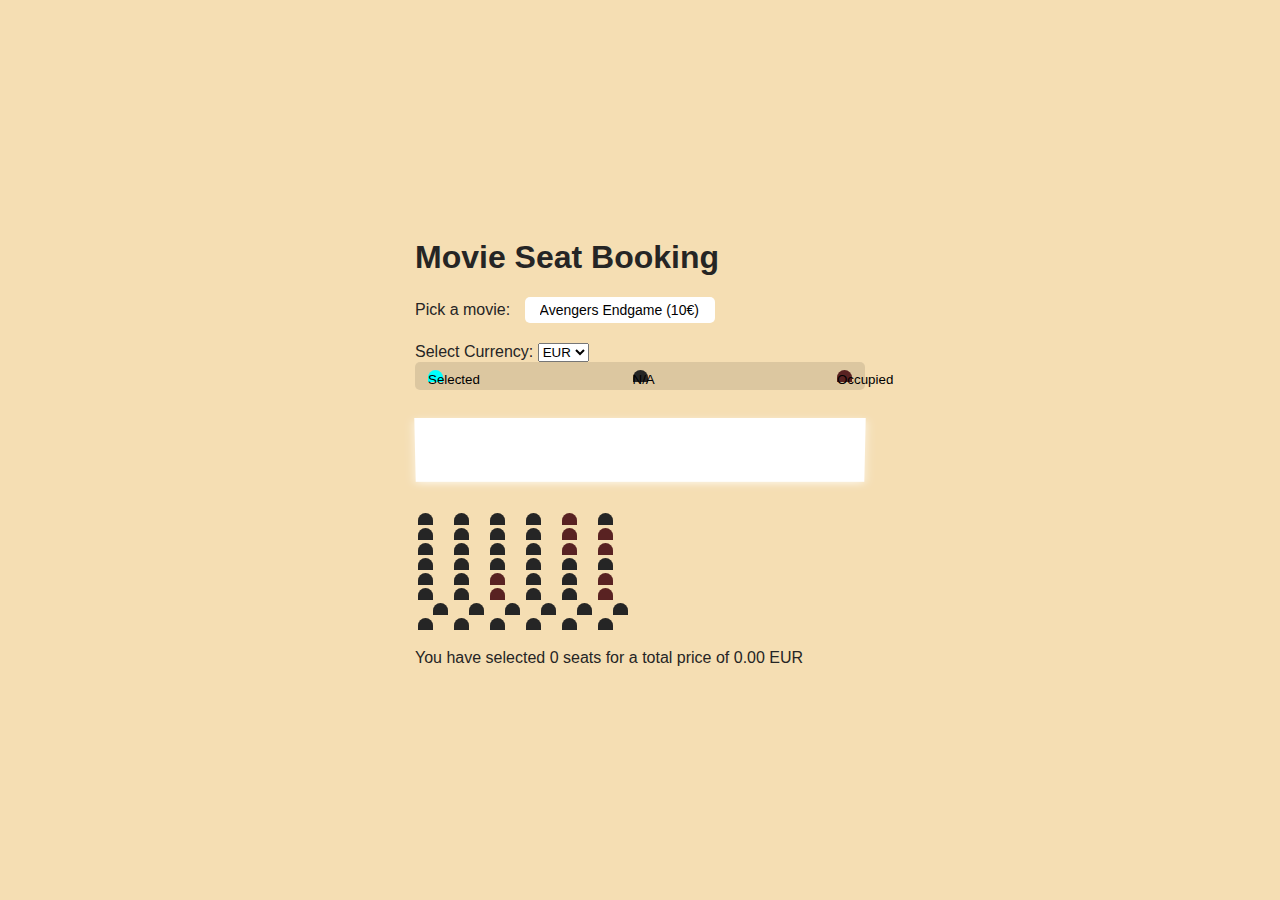
==== PEC1/PEC1_Ej2_3/index.html @ 5acec33a "Ejercicio 2.3 primer intento" ====
<!DOCTYPE html>
<html lang="en">

<head>
    <meta charset="UTF-8">
    <meta name="viewport" content="width=device-width, initial-scale=1.0">
    <title>Movie Seat Booking</title>
    <link rel="stylesheet" href="style.css">
</head>

<body>
    <div class="container">
        <h1>Movie Seat Booking</h1>
        <div class="movie-container">
            <label for="movie">Pick a movie:</label>
            <select id="movie">
                <option value="10" data-currency="EUR">Avengers Endgame (10€)</option>
                <option value="12" data-currency="EUR">Little Women (12€)</option>
                <option value="8" data-currency="EUR">Oppenheimer (8€)</option>
                <option value="9" data-currency="EUR">Barbie (9€)</option>
            </select>
        </div>

        <div class="currency">
            <label for="currency-one">Select Currency:</label>
            <select id="currency-one">
                <option value="AED">AED</option>
                <option value="ARS">ARS</option>
                <option value="AUD">AUD</option>
                <option value="BGN">BGN</option>
                <option value="BRL">BRL</option>
                <option value="BSD">BSD</option>
                <option value="CAD">CAD</option>
                <option value="EUR" selected>EUR</option>
                <option value="GBP">GBP</option>
                <option value="JPY">JPY</option>
                <option value="USD">USD</option>
            </select>
        </div>

        <div class="showcase">
            <div class="seat selected">
                <small>Selected</small>
            </div>
            <div class="seat">
                <small>N/A</small>
            </div>
            <div class="seat occupied">
                <small>Occupied</small>
            </div>
        </div>

        <div class="container">
            <div class="screen"></div>
        </div>

        <div class="seats">
            <div class="row">
                <div class="seat"></div>
                <div class="seat"></div>
                <div class="seat"></div>
                <div class="seat"></div>
                <div class="seat"></div>
                <div class="seat"></div>
                <div class="seat"></div>
                <div class="seat"></div>
            </div>
        
            <div class="row">
                <div class="seat"></div>
                <div class="seat"></div>
                <div class="seat"></div>
                <div class="seat"></div>
                <div class="seat"></div>
                <div class="seat"></div>
                <div class="seat"></div>
                <div class="seat"></div>
            </div>
        
            <div class="row">
                <div class="seat"></div>
                <div class="seat"></div>
                <div class="seat"></div>
                <div class="seat"></div>
                <div class="seat occupied"></div>
                <div class="seat occupied"></div>
                <div class="seat"></div>
                <div class="seat"></div>
            </div>
        
            <div class="row">
                <div class="seat"></div>
                <div class="seat"></div>
                <div class="seat"></div>
                <div class="seat"></div>
                <div class="seat"></div>
                <div class="seat"></div>
                <div class="seat"></div>
                <div class="seat"></div>
            </div>
        
            <div class="row">
                <div class="seat occupied"></div>
                <div class="seat occupied"></div>
                <div class="seat occupied"></div>
                <div class="seat"></div>
                <div class="seat"></div>
                <div class="seat"></div>
                <div class="seat"></div>
                <div class="seat"></div>
            </div>
        
            <div class="row">
                <div class="seat"></div>
                <div class="seat occupied"></div>
                <div class="seat occupied"></div>
                <div class="seat"></div>
                <div class="seat occupied"></div>
                <div class="seat occupied"></div>
                <div class="seat"></div>
                <div class="seat"></div>
            </div>
        
                </div>

        <p class="text">You have selected <span id="count">0</span> seats for a total price of <span id="total">0.00</span> <span id="currency">EUR</span></p>

    </div>

    <script src="script.js"></script>
</body>

</html>
<!DOCTYPE html>
---- PEC1/PEC1_Ej2_3/style.css ----
* {
    box-sizing: border-box;
}

body {
    background-color: wheat;
    color: rgb(37, 37, 37);
    display: flex;
    flex-direction: column;
    align-items: center;
    justify-content: center;
    height: 100vh;
    font-family: 'Montserrat', sans-serif;
    margin: 0;
}

.movie-container {
    margin: 20px 0;
}

.movie-container select {
    background-color: white;
    border: 0;
    border-radius: 5px;
    font-size: 14px;
    margin-left: 10px;
    padding: 5px 15px 5px 15px;
    -moz-appearance: none;
    -webkit-appearance: none;
    appearance: none;
}

.container {
    perspective: 10000px;
}

.seat {
    background-color: rgb(37, 37, 37);
    height: 12px;
    width: 15px;
    margin: 3px;
    border-top-left-radius: 10px;
    border-top-right-radius: 10px;
}

.seat.selected {
    background-color: aqua;
}

.seat.occupied {
    background-color: rgb(89, 34, 34);
}

.seat:nth-of-type(2) {
    margin-right: 18px;
}

.seat:nth-last-of-type(2) {
    margin-left: 18px;
}

.seat:not(.occupied):hover {
    cursor: pointer;
    transform: scale(1.2);
}

.showcasee .seat:not(.occupied):hover {
    cursor: default;
    transform: scale(1);
}

.showcase {
    background-color: rgb(0, 0, 0, 0.1);
    padding: 5px 10px;
    border-radius: 5px;
    color: black;
    list-style-type: none;
    display: flex;
    justify-content: space-between;
}

.showcase li {
    display: flex;
    align-items: center;
    justify-content: center;
    margin: 0 10px;
}

.showcase li small {
    margin-left: 2px;
}

.seats {
    display: flex;
}

.screen {
    background-color: rgb(255, 255, 255);
    height: 90px;
    width: 50vh;
    margin: 15px 0;
    transform: rotateX(-45deg);
    box-shadow: 0 3px 10px rgba(255, 255, 255, 0.7);
}

p.text span {
    color: rgb(37, 37, 37);
}
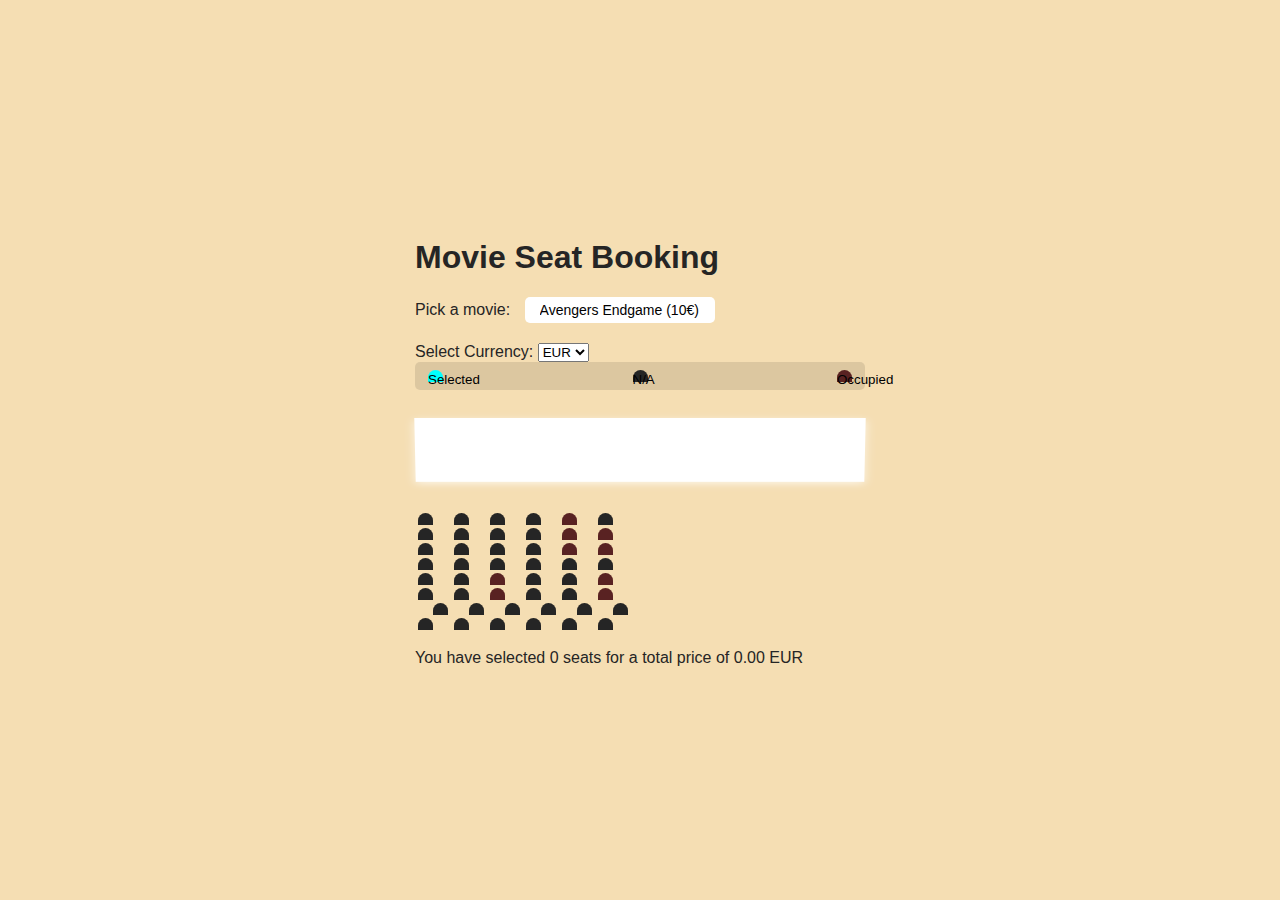
==== commit 40c0446e: "Ejercicio 2.3 actualización" ====
--- a/PEC1/PEC1_Ej2_3/index.html
+++ b/PEC1/PEC1_Ej2_3/index.html
@@ -65,7 +65,7 @@
                 <div class="seat"></div>
                 <div class="seat"></div>
             </div>
-        
+
             <div class="row">
                 <div class="seat"></div>
                 <div class="seat"></div>
@@ -76,7 +76,7 @@
                 <div class="seat"></div>
                 <div class="seat"></div>
             </div>
-        
+
             <div class="row">
                 <div class="seat"></div>
                 <div class="seat"></div>
@@ -87,7 +87,7 @@
                 <div class="seat"></div>
                 <div class="seat"></div>
             </div>
-        
+
             <div class="row">
                 <div class="seat"></div>
                 <div class="seat"></div>
@@ -98,7 +98,7 @@
                 <div class="seat"></div>
                 <div class="seat"></div>
             </div>
-        
+
             <div class="row">
                 <div class="seat occupied"></div>
                 <div class="seat occupied"></div>
@@ -109,7 +109,7 @@
                 <div class="seat"></div>
                 <div class="seat"></div>
             </div>
-        
+
             <div class="row">
                 <div class="seat"></div>
                 <div class="seat occupied"></div>
@@ -120,11 +120,9 @@
                 <div class="seat"></div>
                 <div class="seat"></div>
             </div>
-        
-                </div>
 
+        </div>
         <p class="text">You have selected <span id="count">0</span> seats for a total price of <span id="total">0.00</span> <span id="currency">EUR</span></p>
-
     </div>
 
     <script src="script.js"></script>
